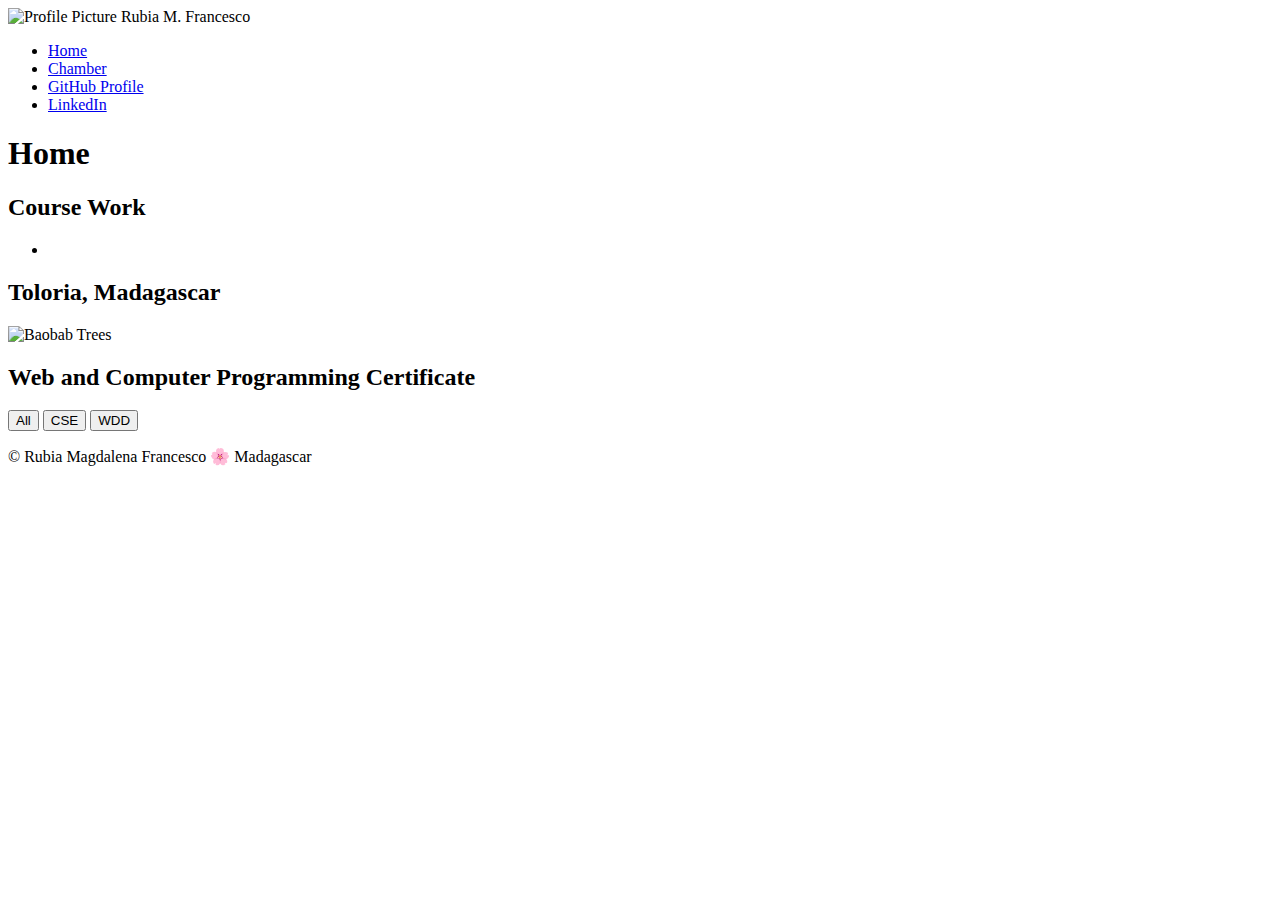
==== index.html @ 06e3f00e "added first assignment" ====
<!DOCTYPE html>
<html lang="en">
<head>
    <meta charset="UTF-8">
    <meta name="viewport" content="width=device-width, initial-scale=1">
    <meta name="description" content="WDD 231 Course Homepage">
    <meta name="author" content="Your Name">
    <title>WDD 231 - Course Homepage</title>
    <link rel="stylesheet" href="styles/base.css">
    <link rel="stylesheet" href="styles/larger.css">
    <script src="scripts/navigation.js" defer></script>
    <script src="scripts/date.js" defer></script>
    <script src="scripts/course.js" defer></script>
</head>
<body>

    <header>
        <img src="images/profile.jpg" alt="Profile Picture">
        <span>Rubia M. Francesco</span>
    </header>

    <nav>
        <ul>
            <li><a href="index.html" class="active">Home</a></li>
            <li><a href="#">Chamber</a></li>
            <li><a href="#">GitHub Profile</a></li>
            <li><a href="#">LinkedIn</a></li>
        </ul>
    </nav>

    <main>
        <h1>Home</h1>

        <section class="coursework">
            <h2>Course Work</h2>
            <ul>
                <li></li> <!-- Dynamic content will be added -->
            </ul>
        </section>

        <section class="location">
            <h2>Toloria, Madagascar</h2>
            <img src="images/coursehome-lg.webp" alt="Baobab Trees">
        </section>

        <section class="certificate">
            <h2>Web and Computer Programming Certificate</h2>
            <div class="filters">
                <button data-filter="all">All</button>
                <button data-filter="CSE">CSE</button>
                <button data-filter="WDD">WDD</button>
            </div>
            <div id="course-container">
                <!-- Courses will be dynamically inserted here -->
            </div>
        </section>
    </main>

    <footer>
        <p>&copy; <span id="year"></span> Rubia Magdalena Francesco 🌸 Madagascar</p>
        <p id="lastModified"></p>
    </footer>

</body>
</html>
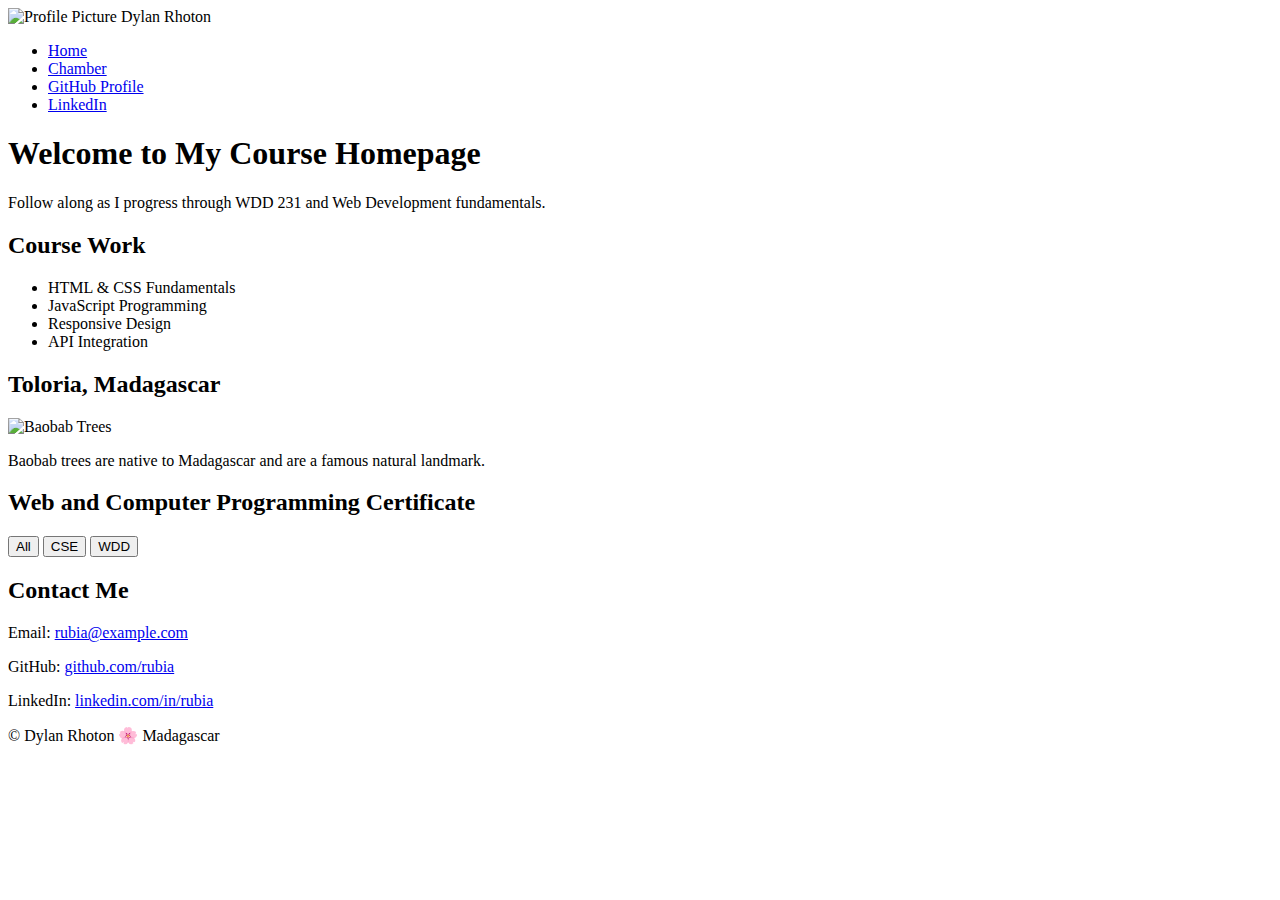
==== commit 2a38f191: "redid first assignemnt" ====
--- a/index.html
+++ b/index.html
@@ -14,11 +14,15 @@
 </head>
 <body>
 
+    <!-- HEADER -->
     <header>
-        <img src="images/profile.jpg" alt="Profile Picture">
-        <span>Rubia M. Francesco</span>
+        <div class="profile">
+            <img src="images/profile.jpg" alt="Profile Picture">
+            <span>Dylan Rhoton</span>
+        </div>
     </header>
 
+    <!-- NAVIGATION -->
     <nav>
         <ul>
             <li><a href="index.html" class="active">Home</a></li>
@@ -28,21 +32,32 @@
         </ul>
     </nav>
 
+    <!-- HERO SECTION -->
+    <section class="hero">
+        <h1>Welcome to My Course Homepage</h1>
+        <p>Follow along as I progress through WDD 231 and Web Development fundamentals.</p>
+    </section>
+
     <main>
-        <h1>Home</h1>
-
+        <!-- COURSE WORK SECTION -->
         <section class="coursework">
             <h2>Course Work</h2>
             <ul>
-                <li></li> <!-- Dynamic content will be added -->
+                <li>HTML & CSS Fundamentals</li>
+                <li>JavaScript Programming</li>
+                <li>Responsive Design</li>
+                <li>API Integration</li>
             </ul>
         </section>
 
+        <!-- LOCATION SECTION -->
         <section class="location">
             <h2>Toloria, Madagascar</h2>
             <img src="images/coursehome-lg.webp" alt="Baobab Trees">
+            <p>Baobab trees are native to Madagascar and are a famous natural landmark.</p>
         </section>
 
+        <!-- CERTIFICATE SECTION -->
         <section class="certificate">
             <h2>Web and Computer Programming Certificate</h2>
             <div class="filters">
@@ -54,10 +69,19 @@
                 <!-- Courses will be dynamically inserted here -->
             </div>
         </section>
+
+        <!-- CONTACT SECTION -->
+        <section class="contact">
+            <h2>Contact Me</h2>
+            <p>Email: <a href="mailto:rubia@example.com">rubia@example.com</a></p>
+            <p>GitHub: <a href="#">github.com/rubia</a></p>
+            <p>LinkedIn: <a href="#">linkedin.com/in/rubia</a></p>
+        </section>
     </main>
 
+    <!-- FOOTER -->
     <footer>
-        <p>&copy; <span id="year"></span> Rubia Magdalena Francesco 🌸 Madagascar</p>
+        <p>&copy; <span id="year"></span> Dylan Rhoton 🌸 Madagascar</p>
         <p id="lastModified"></p>
     </footer>
 
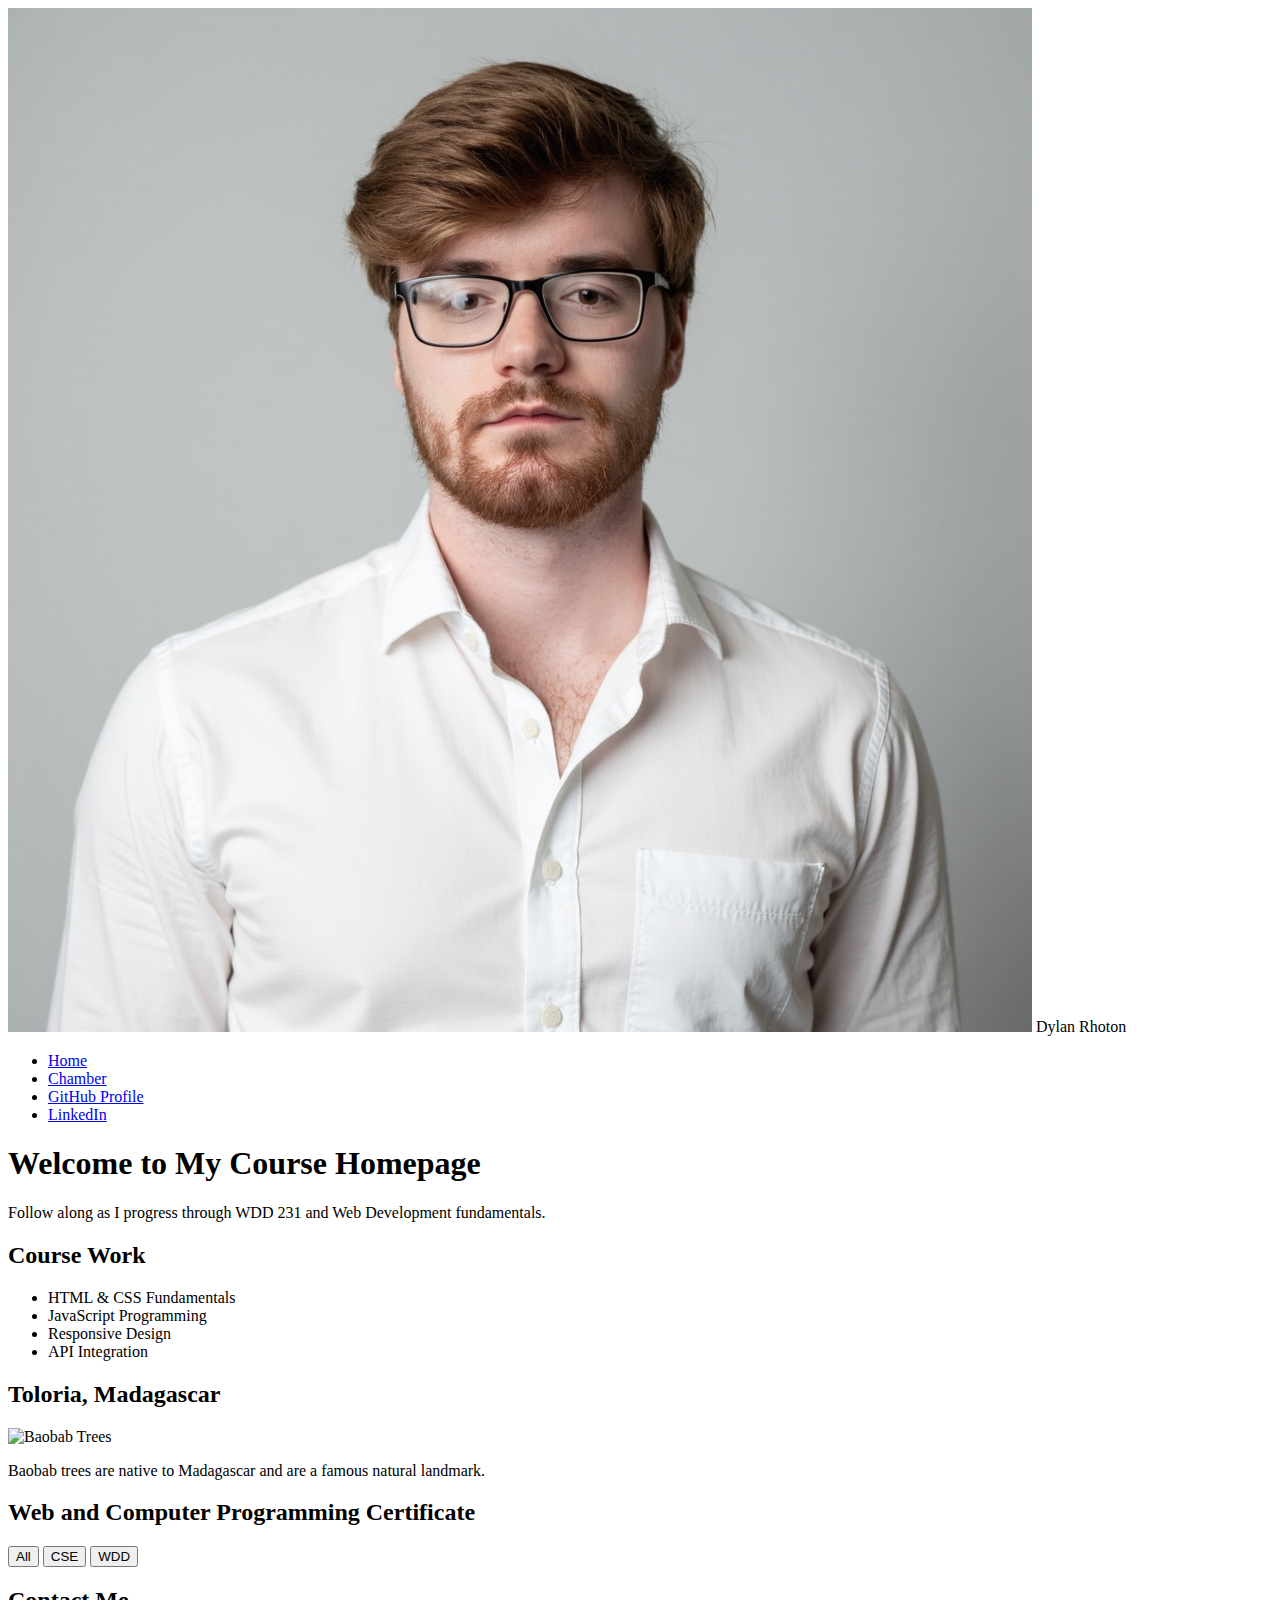
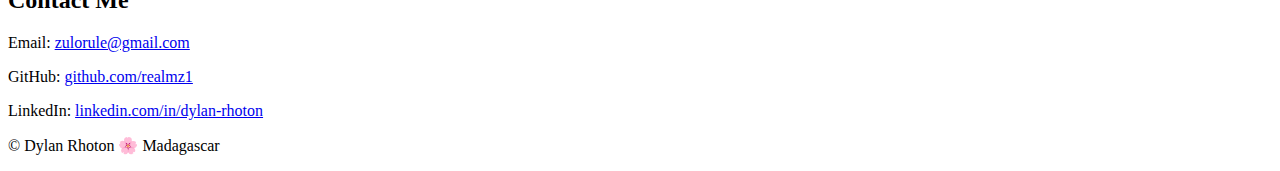
==== commit 580e43e9: "fixed up index.html" ====
--- a/index.html
+++ b/index.html
@@ -17,7 +17,7 @@
     <!-- HEADER -->
     <header>
         <div class="profile">
-            <img src="images/profile.jpg" alt="Profile Picture">
+            <img src="images/profile.jpeg" alt="Profile Picture">
             <span>Dylan Rhoton</span>
         </div>
     </header>
@@ -27,8 +27,8 @@
         <ul>
             <li><a href="index.html" class="active">Home</a></li>
             <li><a href="#">Chamber</a></li>
-            <li><a href="#">GitHub Profile</a></li>
-            <li><a href="#">LinkedIn</a></li>
+            <li><a href="https://github.com/Realmz1">GitHub Profile</a></li>
+            <li><a href="https://www.linkedin.com/in/dylan-rhoton">LinkedIn</a></li>
         </ul>
     </nav>
 
@@ -73,9 +73,9 @@
         <!-- CONTACT SECTION -->
         <section class="contact">
             <h2>Contact Me</h2>
-            <p>Email: <a href="mailto:rubia@example.com">rubia@example.com</a></p>
-            <p>GitHub: <a href="#">github.com/rubia</a></p>
-            <p>LinkedIn: <a href="#">linkedin.com/in/rubia</a></p>
+            <p>Email: <a href="mailto:zulorule@gmail.com">zulorule@gmail.com</a></p>
+            <p>GitHub: <a href="https://github.com/Realmz1">github.com/realmz1</a></p>
+            <p>LinkedIn: <a href="https://www.linkedin.com/in/dylan-rhoton">linkedin.com/in/dylan-rhoton</a></p>
         </section>
     </main>
 
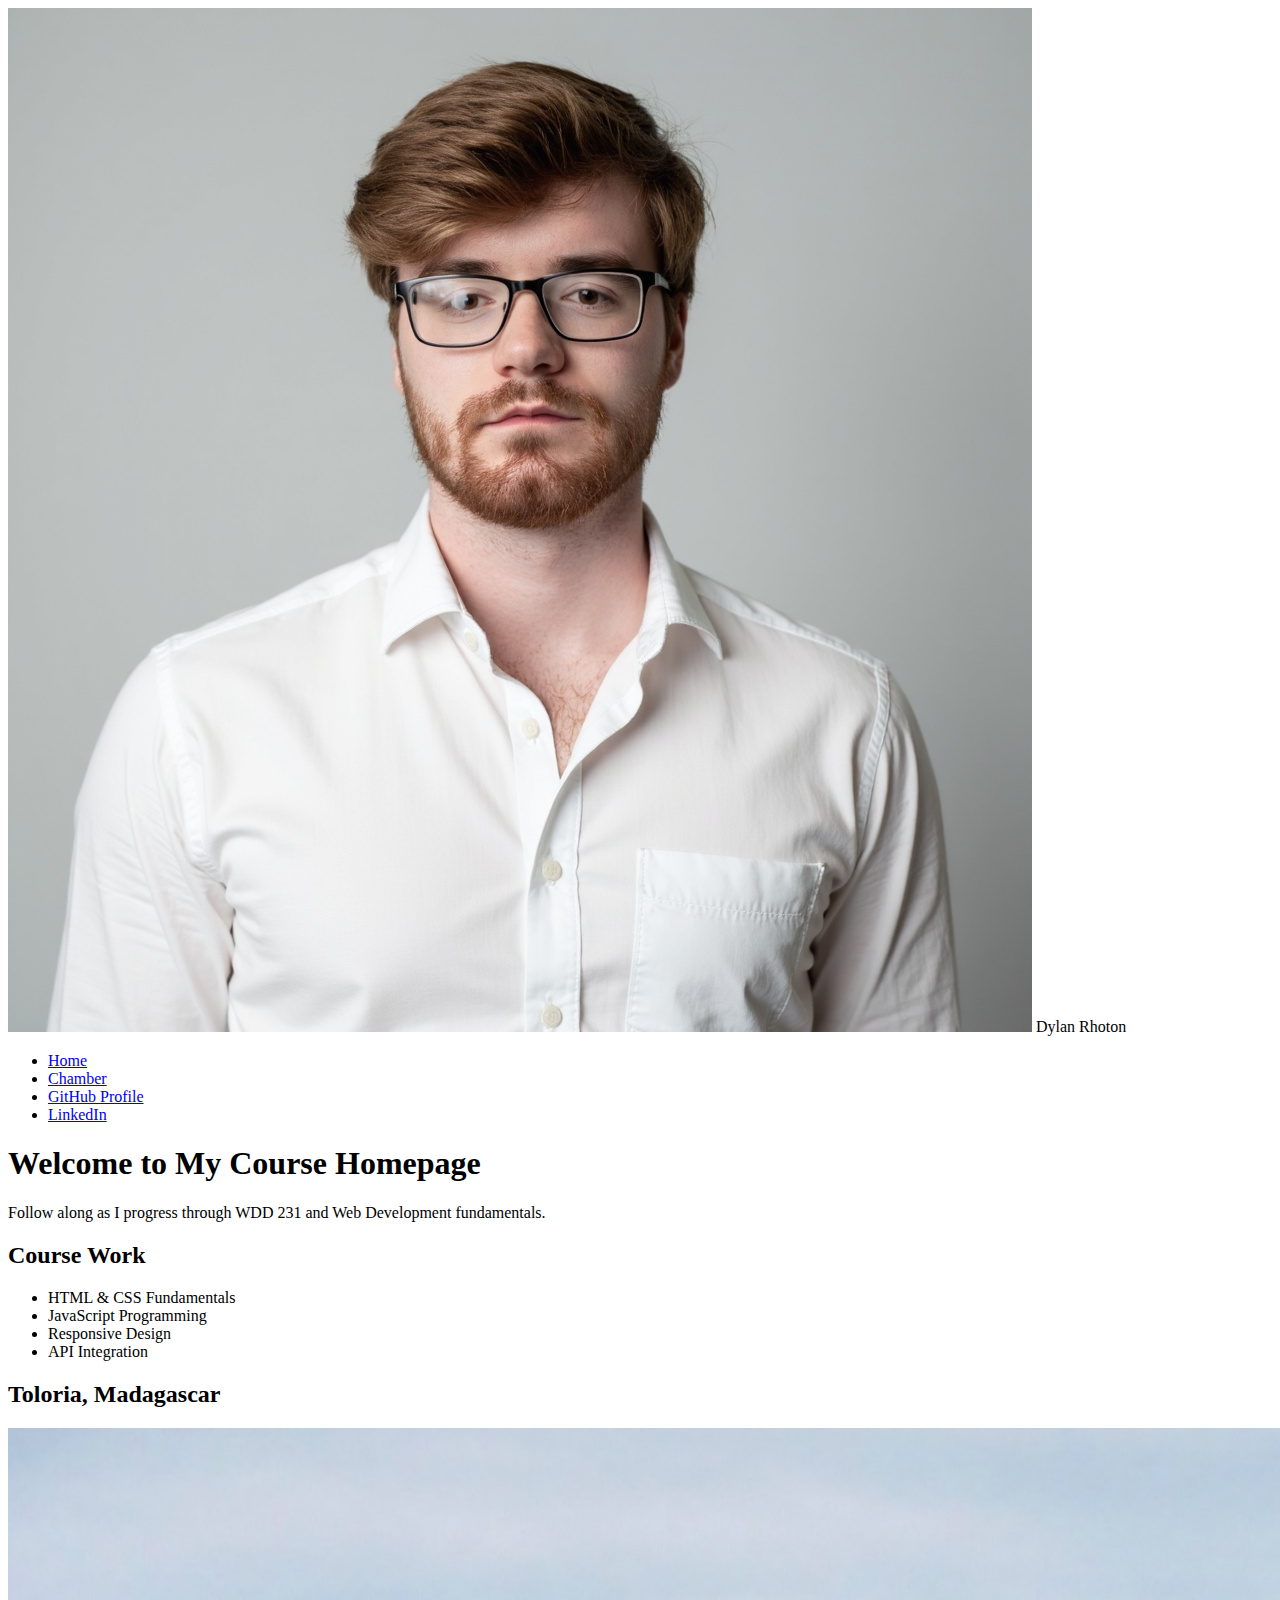
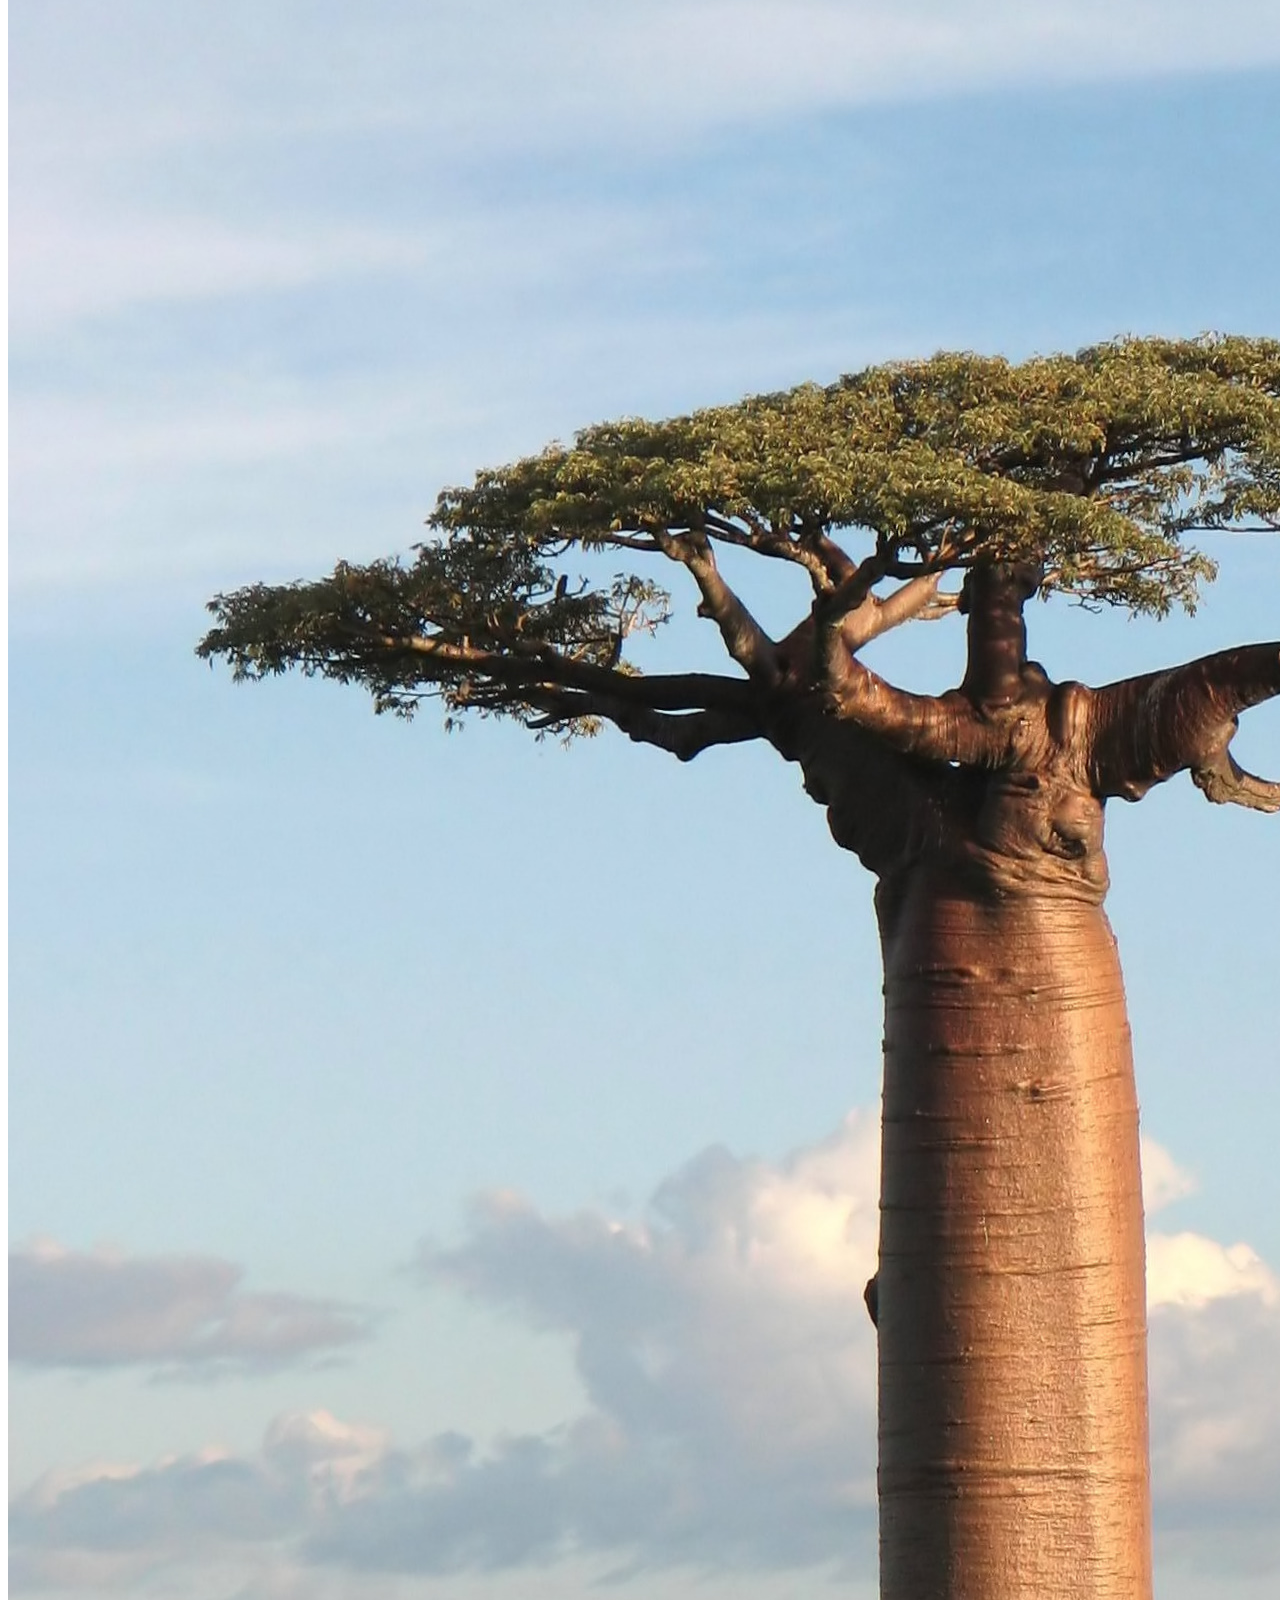
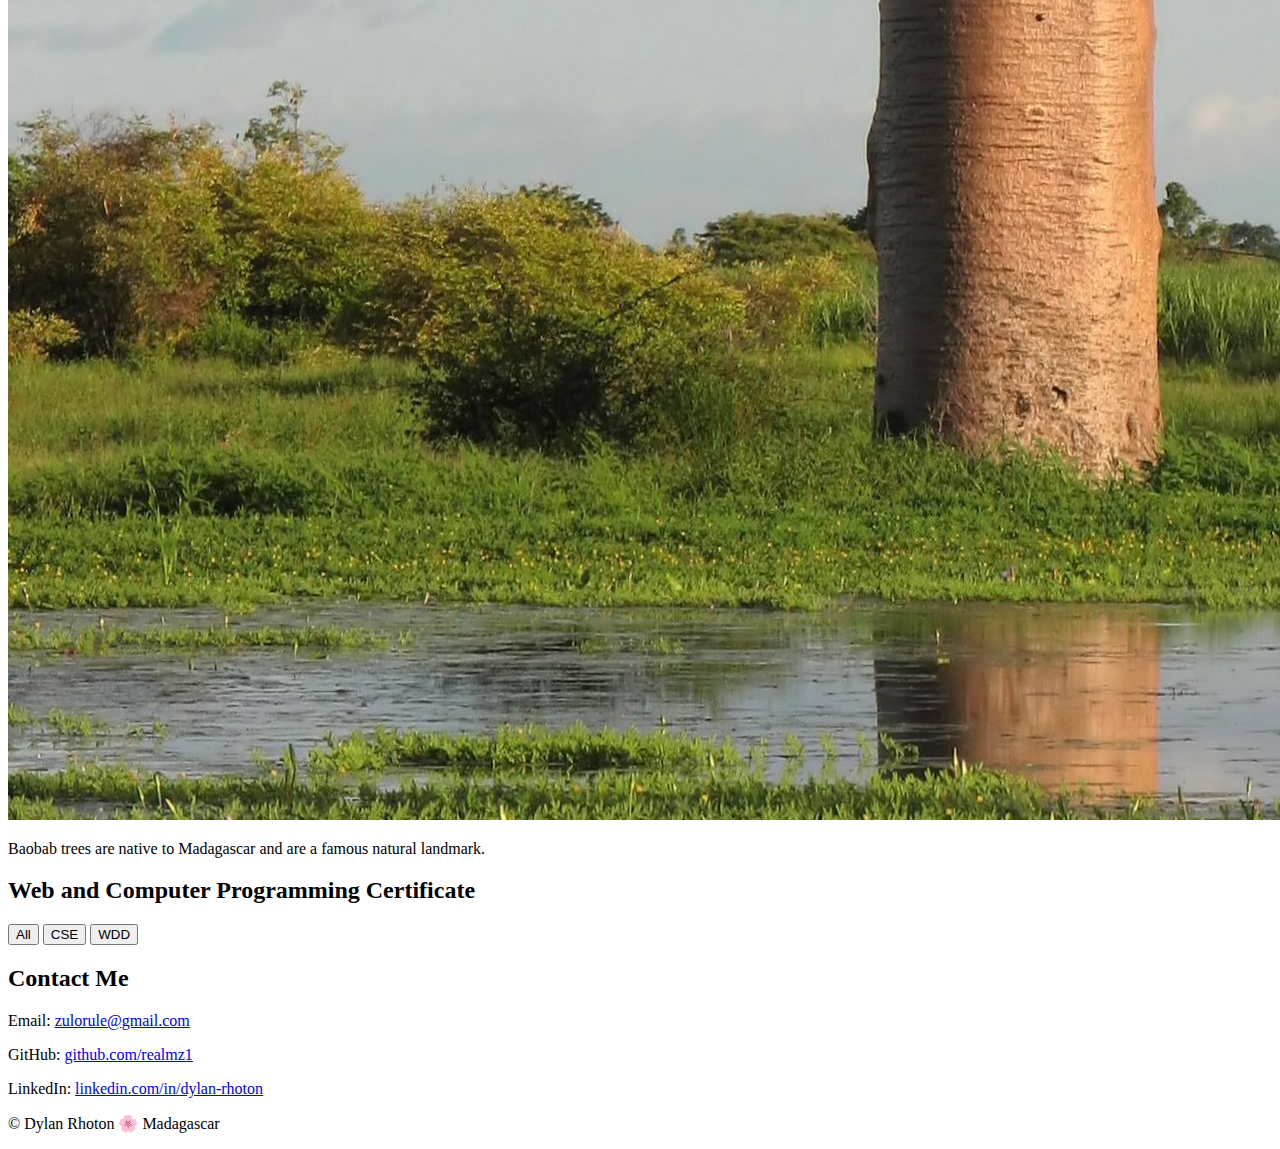
==== commit 838db222: "updated index and base" ====
--- a/index.html
+++ b/index.html
@@ -53,7 +53,7 @@
         <!-- LOCATION SECTION -->
         <section class="location">
             <h2>Toloria, Madagascar</h2>
-            <img src="images/coursehome-lg.webp" alt="Baobab Trees">
+            <img src="images/coursehome-lg.jpg" alt="Baobab Trees">
             <p>Baobab trees are native to Madagascar and are a famous natural landmark.</p>
         </section>
 
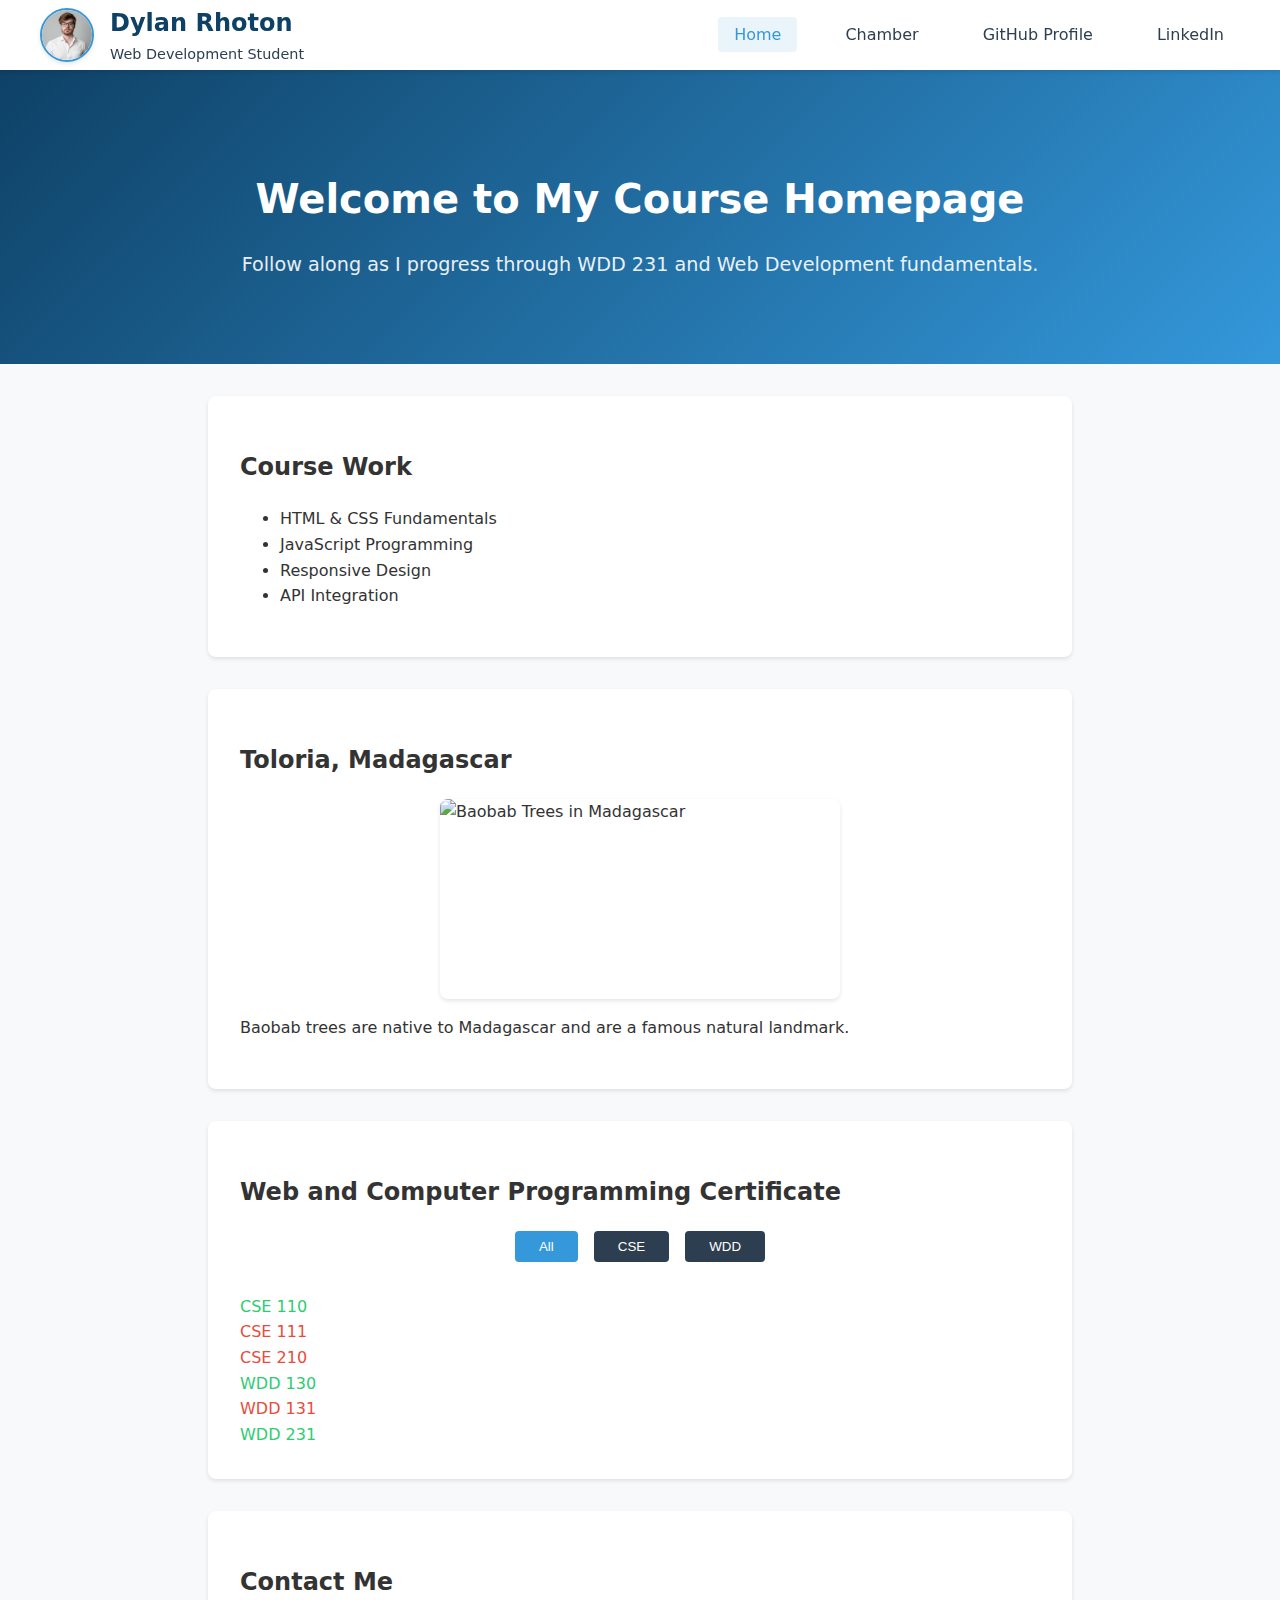
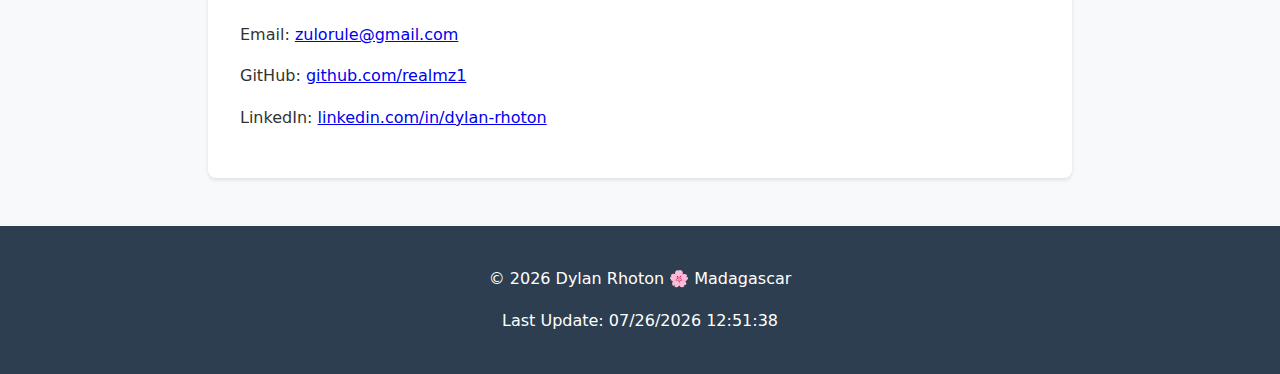
==== commit 3972d805: "added changes to index and base css" ====
--- a/index.html
+++ b/index.html
@@ -1,41 +1,50 @@
 <!DOCTYPE html>
 <html lang="en">
+
 <head>
     <meta charset="UTF-8">
     <meta name="viewport" content="width=device-width, initial-scale=1">
-    <meta name="description" content="WDD 231 Course Homepage">
-    <meta name="author" content="Your Name">
+    <meta name="description" content="WDD 231 Course Homepage - Web Development Fundamentals">
+    <meta name="author" content="Dylan Rhoton">
     <title>WDD 231 - Course Homepage</title>
     <link rel="stylesheet" href="styles/base.css">
-    <link rel="stylesheet" href="styles/larger.css">
     <script src="scripts/navigation.js" defer></script>
     <script src="scripts/date.js" defer></script>
     <script src="scripts/course.js" defer></script>
+    <link rel="icon" href="images/favicon.ico" type="image/x-icon">
 </head>
+
 <body>
-
     <!-- HEADER -->
     <header>
-        <div class="profile">
-            <img src="images/profile.jpeg" alt="Profile Picture">
-            <span>Dylan Rhoton</span>
+        <div class="header-container">
+            <div class="logo">
+                <img src="images/profile.jpeg" alt="Dylan Rhoton's Profile Picture" width="50" height="50"
+                    loading="lazy">
+                <div class="logo-text">
+                    <h1>Dylan Rhoton</h1>
+                    <span class="subtitle">Web Development Student</span>
+                </div>
+            </div>
+            <nav>
+                <ul>
+                    <li><a href="index.html" class="active" aria-current="page">Home</a></li>
+                    <li><a href="#">Chamber</a></li>
+                    <li><a href="https://github.com/Realmz1" target="_blank" rel="noopener noreferrer">GitHub
+                            Profile</a></li>
+                    <li><a href="https://www.linkedin.com/in/dylan-rhoton" target="_blank"
+                            rel="noopener noreferrer">LinkedIn</a></li>
+                </ul>
+            </nav>
         </div>
     </header>
 
-    <!-- NAVIGATION -->
-    <nav>
-        <ul>
-            <li><a href="index.html" class="active">Home</a></li>
-            <li><a href="#">Chamber</a></li>
-            <li><a href="https://github.com/Realmz1">GitHub Profile</a></li>
-            <li><a href="https://www.linkedin.com/in/dylan-rhoton">LinkedIn</a></li>
-        </ul>
-    </nav>
-
     <!-- HERO SECTION -->
     <section class="hero">
-        <h1>Welcome to My Course Homepage</h1>
-        <p>Follow along as I progress through WDD 231 and Web Development fundamentals.</p>
+        <div class="hero-content">
+            <h2>Welcome to My Course Homepage</h2>
+            <p>Follow along as I progress through WDD 231 and Web Development fundamentals.</p>
+        </div>
     </section>
 
     <main>
@@ -53,19 +62,20 @@
         <!-- LOCATION SECTION -->
         <section class="location">
             <h2>Toloria, Madagascar</h2>
-            <img src="images/coursehome-lg.jpg" alt="Baobab Trees">
+            <img src="images/coursehome-lg.webp" alt="Baobab Trees in Madagascar" width="400" height="200"
+                loading="lazy">
             <p>Baobab trees are native to Madagascar and are a famous natural landmark.</p>
         </section>
 
         <!-- CERTIFICATE SECTION -->
         <section class="certificate">
             <h2>Web and Computer Programming Certificate</h2>
-            <div class="filters">
-                <button data-filter="all">All</button>
+            <div class="filters" role="group" aria-label="Course filters">
+                <button data-filter="all" aria-pressed="true">All</button>
                 <button data-filter="CSE">CSE</button>
                 <button data-filter="WDD">WDD</button>
             </div>
-            <div id="course-container">
+            <div id="course-container" role="list">
                 <!-- Courses will be dynamically inserted here -->
             </div>
         </section>
@@ -74,8 +84,10 @@
         <section class="contact">
             <h2>Contact Me</h2>
             <p>Email: <a href="mailto:zulorule@gmail.com">zulorule@gmail.com</a></p>
-            <p>GitHub: <a href="https://github.com/Realmz1">github.com/realmz1</a></p>
-            <p>LinkedIn: <a href="https://www.linkedin.com/in/dylan-rhoton">linkedin.com/in/dylan-rhoton</a></p>
+            <p>GitHub: <a href="https://github.com/Realmz1" target="_blank"
+                    rel="noopener noreferrer">github.com/realmz1</a></p>
+            <p>LinkedIn: <a href="https://www.linkedin.com/in/dylan-rhoton" target="_blank"
+                    rel="noopener noreferrer">linkedin.com/in/dylan-rhoton</a></p>
         </section>
     </main>
 
@@ -84,6 +96,6 @@
         <p>&copy; <span id="year"></span> Dylan Rhoton 🌸 Madagascar</p>
         <p id="lastModified"></p>
     </footer>
+</body>
 
-</body>
-</html>
+</html>--- a/styles/base.css
+++ b/styles/base.css
@@ -0,0 +1,319 @@
+/* GENERAL STYLES */
+:root {
+    --primary-color: #0e4166;
+    --secondary-color: #2c3e50;
+    --accent-color: #3498db;
+    --text-color: #333;
+    --light-bg: #f8f9fa;
+    --white: #ffffff;
+    --shadow: 0 2px 4px rgba(0, 0, 0, 0.1);
+    --transition: all 0.3s ease;
+    --header-height: 70px;
+}
+
+body {
+    font-family: 'Segoe UI', system-ui, -apple-system, sans-serif;
+    margin: 0;
+    padding: 0;
+    background-color: var(--light-bg);
+    color: var(--text-color);
+    line-height: 1.6;
+}
+
+/* CONTAINER */
+.container {
+    max-width: 1200px;
+    margin: 0 auto;
+    padding: 0 20px;
+}
+
+/* HEADER */
+header {
+    background: var(--white);
+    color: var(--text-color);
+    padding: 0;
+    box-shadow: var(--shadow);
+    position: sticky;
+    top: 0;
+    z-index: 1000;
+}
+
+.header-container {
+    max-width: 1200px;
+    margin: 0 auto;
+    padding: 0 20px;
+    height: var(--header-height);
+    display: flex;
+    align-items: center;
+    justify-content: space-between;
+}
+
+.logo {
+    display: flex;
+    align-items: center;
+    gap: 1rem;
+    text-decoration: none;
+}
+
+.logo img {
+    width: 50px;
+    height: 50px;
+    border-radius: 50%;
+    border: 2px solid var(--accent-color);
+    box-shadow: var(--shadow);
+    transition: var(--transition);
+}
+
+.logo:hover img {
+    transform: scale(1.05);
+    border-color: var(--primary-color);
+}
+
+.logo-text {
+    text-align: left;
+}
+
+.logo-text h1 {
+    margin: 0;
+    font-size: 1.5rem;
+    color: var(--primary-color);
+    font-weight: 600;
+}
+
+.logo-text .subtitle {
+    font-size: 0.9rem;
+    color: var(--secondary-color);
+    display: block;
+}
+
+/* NAVIGATION */
+nav {
+    display: flex;
+    align-items: center;
+}
+
+nav ul {
+    list-style: none;
+    padding: 0;
+    margin: 0;
+    display: flex;
+    gap: 2rem;
+}
+
+nav ul li a {
+    color: var(--secondary-color);
+    text-decoration: none;
+    padding: 0.5rem 1rem;
+    border-radius: 4px;
+    transition: var(--transition);
+    font-weight: 500;
+}
+
+nav ul li a:hover {
+    color: var(--accent-color);
+    background: rgba(52, 152, 219, 0.1);
+}
+
+nav ul li a.active {
+    color: var(--accent-color);
+    background: rgba(52, 152, 219, 0.1);
+}
+
+.hamburger {
+    display: none;
+    background: none;
+    border: none;
+    cursor: pointer;
+    padding: 0.5rem;
+    width: 40px;
+    height: 40px;
+    position: relative;
+    z-index: 100;
+}
+
+.hamburger span {
+    display: block;
+    width: 25px;
+    height: 3px;
+    background: var(--secondary-color);
+    margin: 5px 0;
+    transition: var(--transition);
+    transform-origin: center;
+}
+
+.hamburger.active span:nth-child(1) {
+    transform: translateY(8px) rotate(45deg);
+}
+
+.hamburger.active span:nth-child(2) {
+    opacity: 0;
+}
+
+.hamburger.active span:nth-child(3) {
+    transform: translateY(-8px) rotate(-45deg);
+}
+
+/* Responsive Navigation */
+@media screen and (max-width: 768px) {
+    .hamburger {
+        display: block;
+    }
+
+    nav ul {
+        display: none;
+        position: fixed;
+        top: var(--header-height);
+        right: -100%;
+        width: 80%;
+        max-width: 300px;
+        height: calc(100vh - var(--header-height));
+        background: var(--white);
+        flex-direction: column;
+        padding: 2rem;
+        transition: var(--transition);
+        box-shadow: -2px 0 5px rgba(0, 0, 0, 0.1);
+    }
+
+    nav ul.show {
+        display: flex;
+        right: 0;
+    }
+
+    nav ul li {
+        margin: 0;
+    }
+
+    nav ul li a {
+        display: block;
+        padding: 1rem;
+        border-radius: 4px;
+    }
+}
+
+/* HERO SECTION */
+.hero {
+    background: linear-gradient(135deg, var(--primary-color), var(--accent-color));
+    color: var(--white);
+    padding: 4rem 2rem;
+    text-align: center;
+    margin-bottom: 2rem;
+}
+
+.hero-content {
+    max-width: 800px;
+    margin: 0 auto;
+}
+
+.hero h2 {
+    font-size: 2.5rem;
+    margin-bottom: 1rem;
+    font-weight: 600;
+}
+
+.hero p {
+    font-size: 1.2rem;
+    opacity: 0.9;
+}
+
+/* SECTION STYLING */
+.coursework,
+.location,
+.certificate,
+.contact {
+    background: var(--white);
+    padding: 2rem;
+    margin: 2rem auto;
+    max-width: 800px;
+    border-radius: 8px;
+    box-shadow: var(--shadow);
+    transition: var(--transition);
+}
+
+.coursework:hover,
+.location:hover,
+.certificate:hover,
+.contact:hover {
+    transform: translateY(-2px);
+    box-shadow: 0 4px 8px rgba(0, 0, 0, 0.1);
+}
+
+/* IMAGES */
+img {
+    max-width: 100%;
+    height: auto;
+    display: block;
+    margin: 1rem auto;
+    border-radius: 8px;
+    box-shadow: var(--shadow);
+}
+
+img[loading] {
+    content-visibility: auto;
+}
+
+/* BUTTON FILTERS */
+.filters {
+    display: flex;
+    justify-content: center;
+    gap: 1rem;
+    margin-bottom: 2rem;
+    flex-wrap: wrap;
+}
+
+.filters button {
+    background: var(--secondary-color);
+    color: var(--white);
+    padding: 0.5rem 1.5rem;
+    border: none;
+    border-radius: 4px;
+    cursor: pointer;
+    transition: var(--transition);
+}
+
+.filters button:hover {
+    background: var(--accent-color);
+    transform: translateY(-2px);
+}
+
+.filters button[aria-pressed="true"] {
+    background: var(--accent-color);
+}
+
+/* FOOTER */
+footer {
+    background: var(--secondary-color);
+    color: var(--white);
+    text-align: center;
+    padding: 1.5rem;
+    margin-top: 3rem;
+}
+
+/* Course status styles */
+.completed {
+    color: #2ecc71;
+    font-weight: 500;
+}
+
+.incomplete {
+    color: #e74c3c;
+}
+
+/* Animations */
+@keyframes fadeIn {
+    from {
+        opacity: 0;
+        transform: translateY(20px);
+    }
+
+    to {
+        opacity: 1;
+        transform: translateY(0);
+    }
+}
+
+.coursework,
+.location,
+.certificate,
+.contact {
+    animation: fadeIn 0.5s ease-out forwards;
+}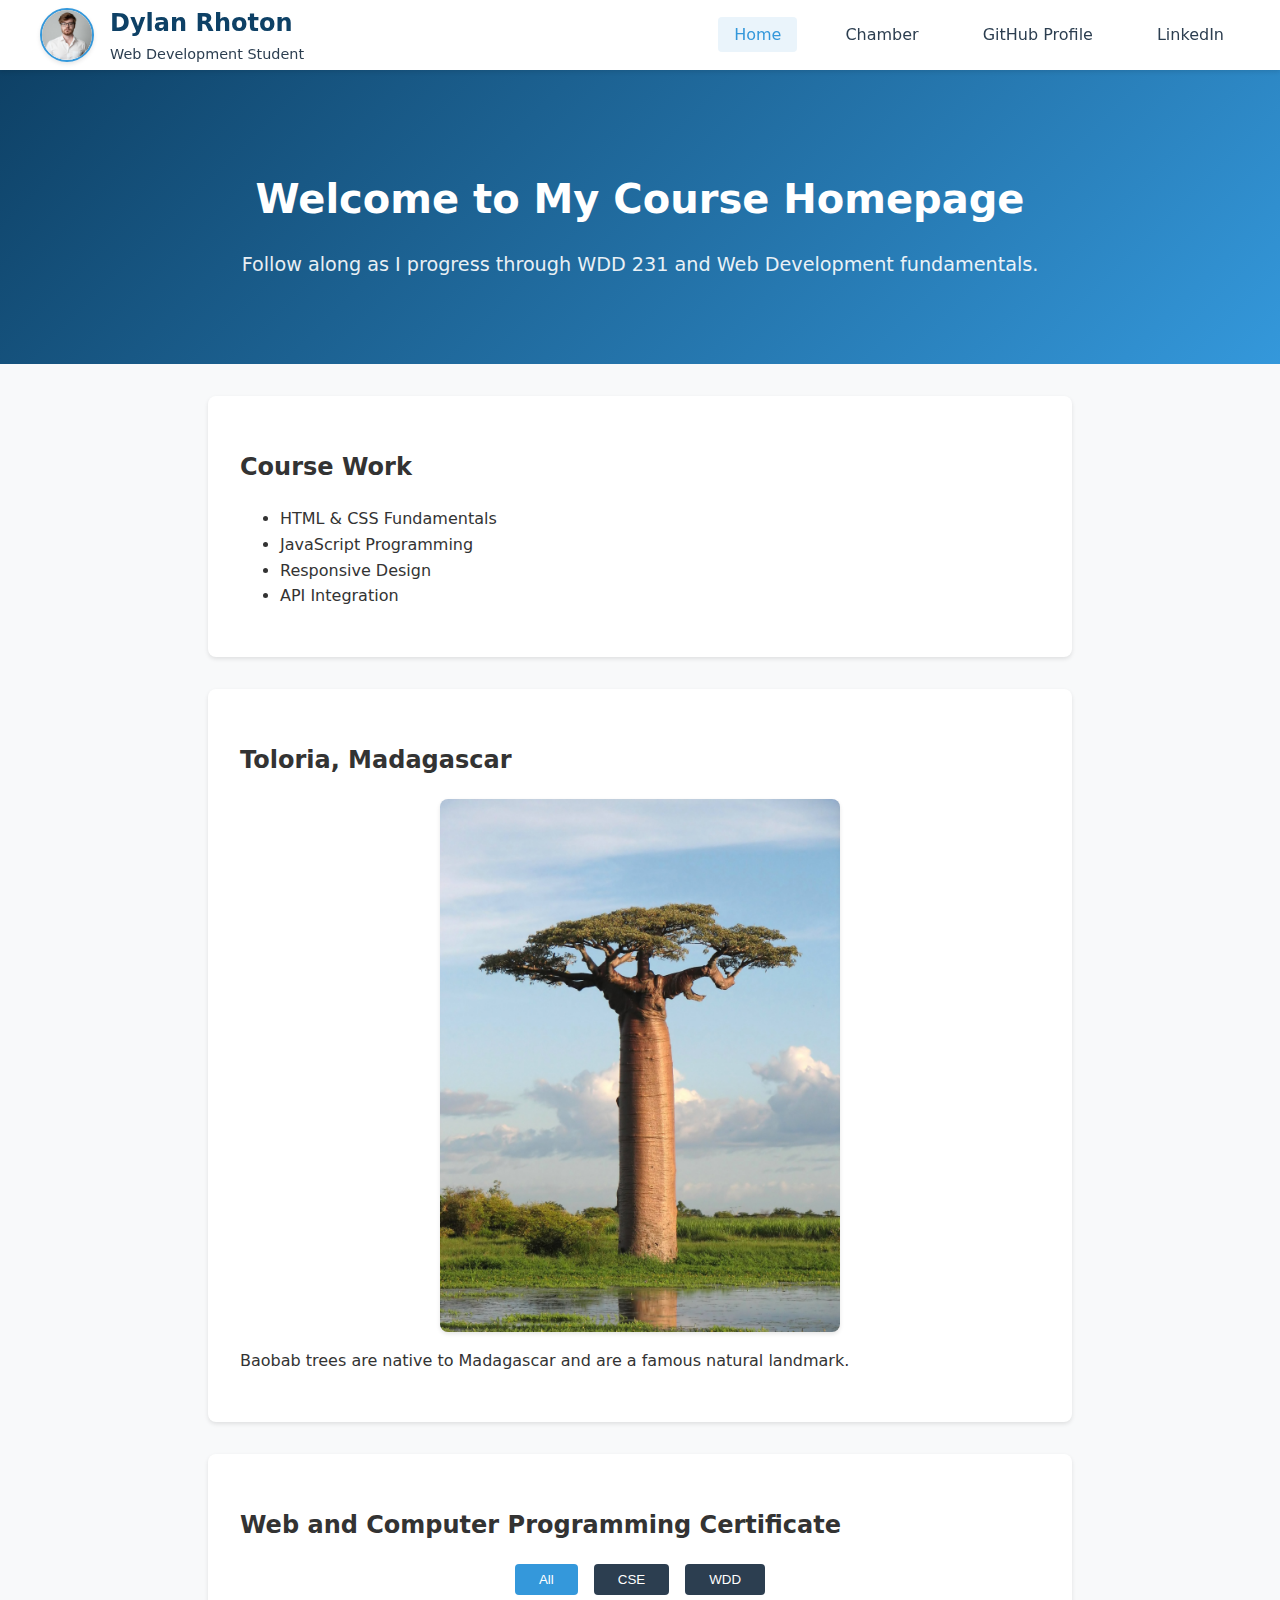
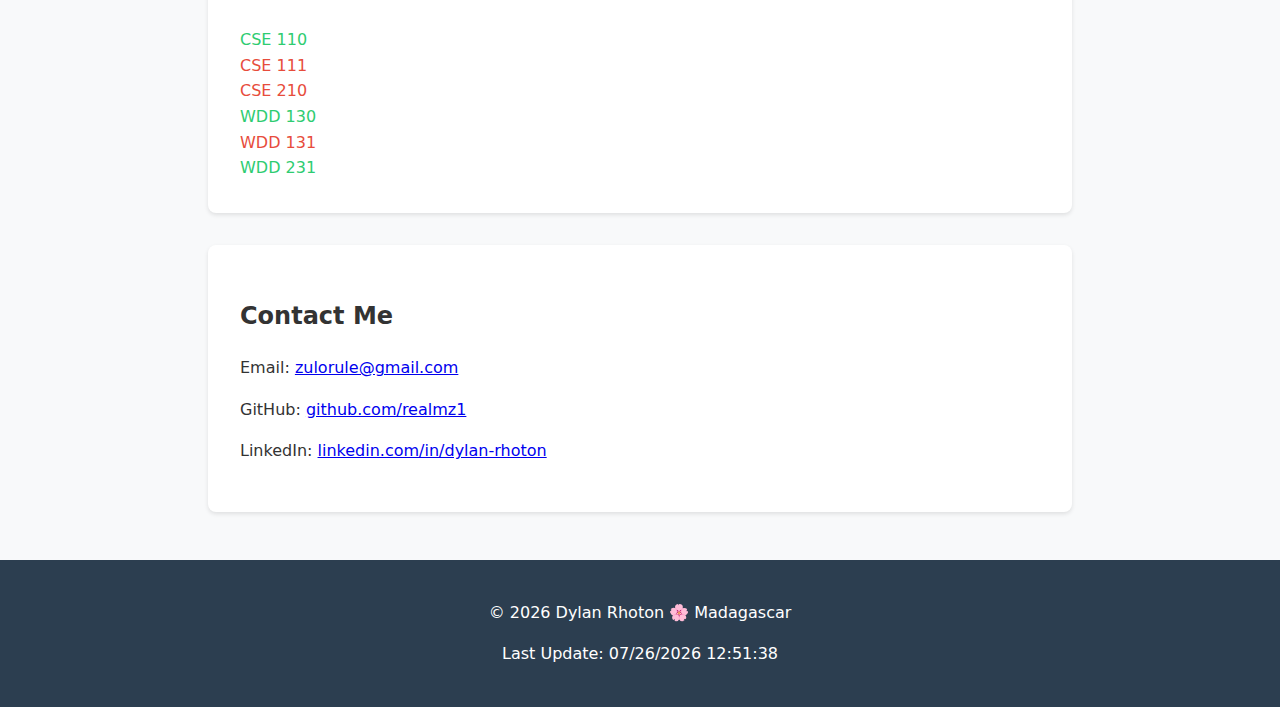
==== commit c55aca66: "added correct image name to index" ====
--- a/index.html
+++ b/index.html
@@ -62,7 +62,7 @@
         <!-- LOCATION SECTION -->
         <section class="location">
             <h2>Toloria, Madagascar</h2>
-            <img src="images/coursehome-lg.webp" alt="Baobab Trees in Madagascar" width="400" height="200"
+            <img src="images/coursehome-lg.jpg" alt="Baobab Trees in Madagascar" width="400" height="200"
                 loading="lazy">
             <p>Baobab trees are native to Madagascar and are a famous natural landmark.</p>
         </section>
